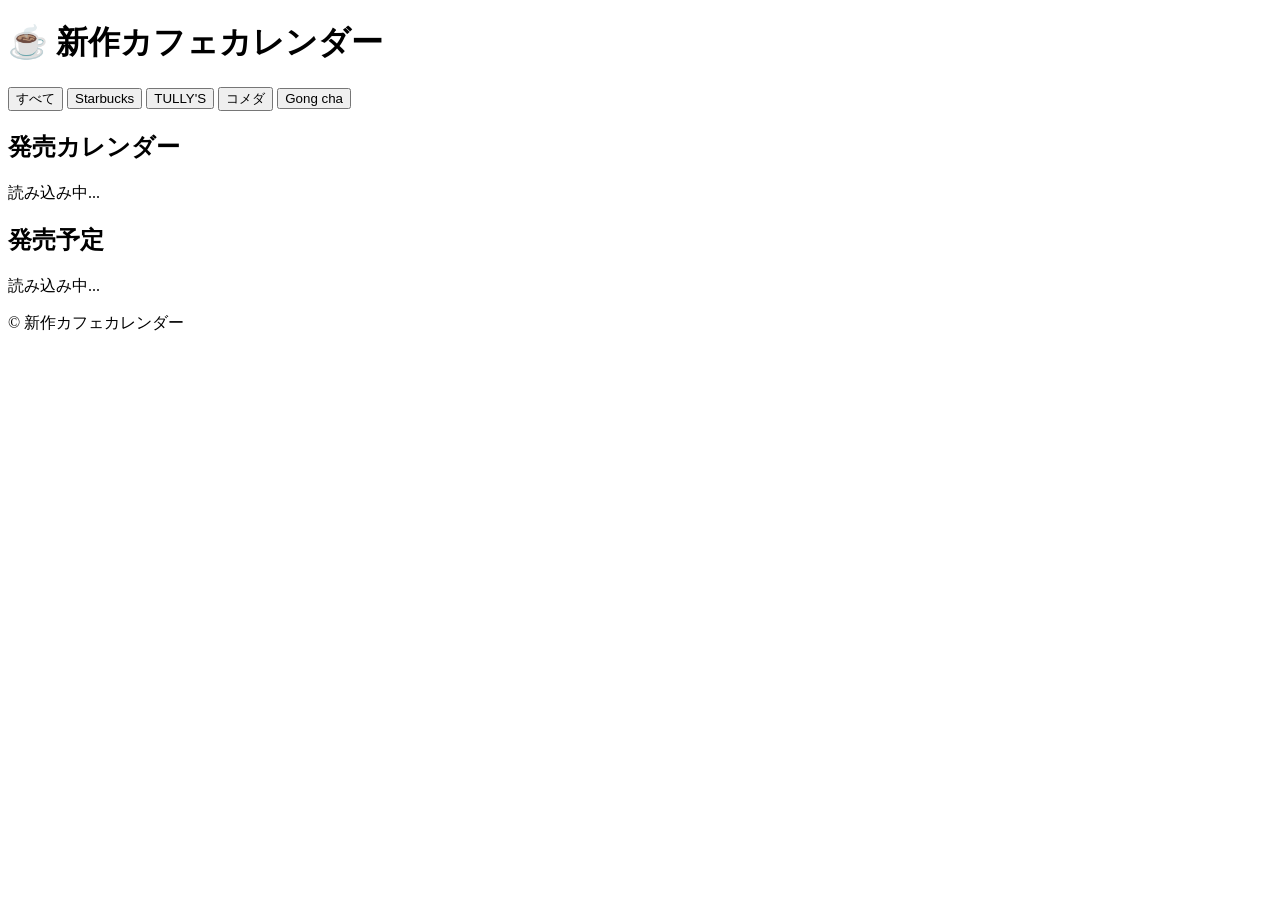
==== index.html @ 149efbc5 "Add index.html" ====
<!DOCTYPE html>
<html lang="ja">
<head>
    <meta charset="UTF-8">
    <meta name="viewport" content="width=device-width, initial-scale=1.0">
    <title>新作カフェカレンダー</title>
    <link rel="stylesheet" href="style.css">
</head>
<body>

<header>
    <h1>☕ 新作カフェカレンダー</h1>
</header>

<section class="filters">
    <button class="filter-btn active">すべて</button>
    <button class="filter-btn">Starbucks</button>
    <button class="filter-btn">TULLY'S</button>
    <button class="filter-btn">コメダ</button>
    <button class="filter-btn">Gong cha</button>
</section>

<main>

    <section class="calendar-section">
        <h2>発売カレンダー</h2>

        <div id="calendar">
            読み込み中...
        </div>
    </section>

    <section class="upcoming-section">
        <h2>発売予定</h2>

        <div id="upcoming-list">
            読み込み中...
        </div>
    </section>

</main>

<footer>
    <p>© 新作カフェカレンダー</p>
</footer>

<script src="script.js"></script>

</body>
</html>
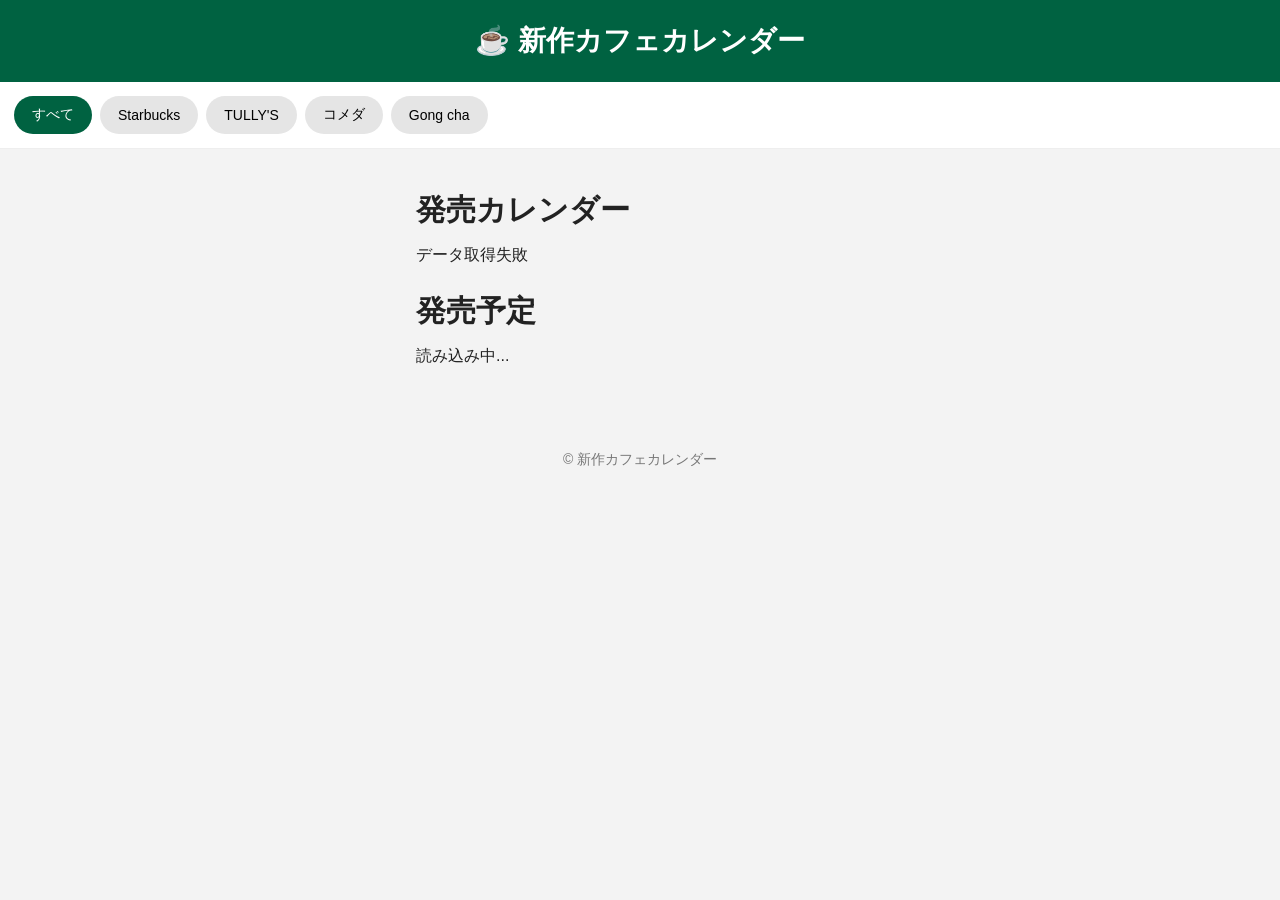
==== commit bfe2aca2: "Update index.html" ====
--- a/index.html
+++ b/index.html
@@ -13,11 +13,40 @@
 </header>
 
 <section class="filters">
-    <button class="filter-btn active">すべて</button>
-    <button class="filter-btn">Starbucks</button>
-    <button class="filter-btn">TULLY'S</button>
-    <button class="filter-btn">コメダ</button>
-    <button class="filter-btn">Gong cha</button>
+    <button
+        class="filter-btn active"
+        data-brand="all"
+    >
+        すべて
+    </button>
+
+    <button
+        class="filter-btn"
+        data-brand="Starbucks"
+    >
+        Starbucks
+    </button>
+
+    <button
+        class="filter-btn"
+        data-brand="TULLY'S"
+    >
+        TULLY'S
+    </button>
+
+    <button
+        class="filter-btn"
+        data-brand="コメダ"
+    >
+        コメダ
+    </button>
+
+    <button
+        class="filter-btn"
+        data-brand="Gong cha"
+    >
+        Gong cha
+    </button>
 </section>
 
 <main>
--- a/style.css
+++ b/style.css
@@ -0,0 +1,110 @@
+* {
+    box-sizing: border-box;
+}
+
+body {
+    margin: 0;
+    font-family:
+        -apple-system,
+        BlinkMacSystemFont,
+        "Segoe UI",
+        sans-serif;
+    background: #f3f3f3;
+    color: #222;
+}
+
+header {
+    background: #006241;
+    color: white;
+    text-align: center;
+    padding: 22px 16px;
+    position: sticky;
+    top: 0;
+    z-index: 100;
+}
+
+header h1 {
+    margin: 0;
+    font-size: 28px;
+    font-weight: bold;
+}
+
+.filters {
+    display: flex;
+    gap: 8px;
+    overflow-x: auto;
+    padding: 14px;
+    background: white;
+    position: sticky;
+    top: 78px;
+    z-index: 99;
+    border-bottom: 1px solid #eee;
+}
+
+.filters::-webkit-scrollbar {
+    display: none;
+}
+
+.filter-btn {
+    border: none;
+    border-radius: 999px;
+    padding: 10px 18px;
+    cursor: pointer;
+    background: #e5e5e5;
+    white-space: nowrap;
+    font-size: 14px;
+    transition: 0.2s;
+}
+
+.filter-btn.active {
+    background: #006241;
+    color: white;
+}
+
+main {
+    max-width: 480px;
+    margin: auto;
+    padding: 16px;
+}
+
+.calendar-section,
+.upcoming-section {
+    margin-bottom: 24px;
+}
+
+.calendar-section h2,
+.upcoming-section h2 {
+    margin-bottom: 14px;
+    font-size: 30px;
+}
+
+#calendar {
+    display: flex;
+    flex-direction: column;
+    gap: 24px;
+}
+
+#upcoming-list {
+    display: flex;
+    flex-direction: column;
+    gap: 12px;
+}
+
+footer {
+    text-align: center;
+    padding: 30px 20px;
+    color: #777;
+    font-size: 14px;
+}
+
+@media screen and (max-width: 480px) {
+
+    header h1 {
+        font-size: 24px;
+    }
+
+    .calendar-section h2,
+    .upcoming-section h2 {
+        font-size: 28px;
+    }
+}
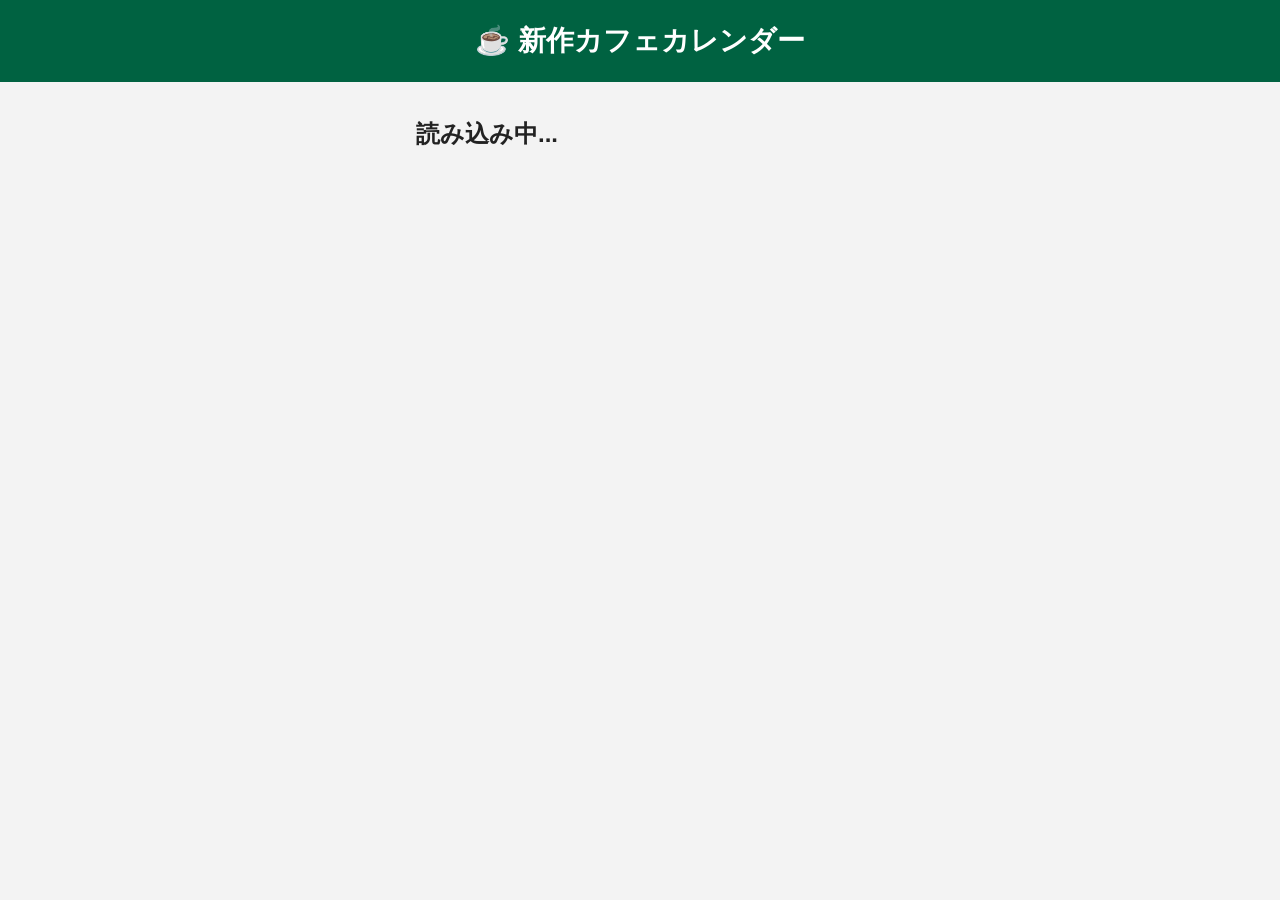
==== commit b83b847e: "Update index.html" ====
--- a/index.html
+++ b/index.html
@@ -2,78 +2,41 @@
 <html lang="ja">
 <head>
     <meta charset="UTF-8">
-    <meta name="viewport" content="width=device-width, initial-scale=1.0">
-    <title>新作カフェカレンダー</title>
-    <link rel="stylesheet" href="style.css">
+    <meta
+        name="viewport"
+        content="width=device-width,
+        initial-scale=1.0"
+    >
+
+    <title>商品詳細</title>
+
+    <link
+        rel="stylesheet"
+        href="style.css"
+    >
 </head>
+
 <body>
 
 <header>
-    <h1>☕ 新作カフェカレンダー</h1>
+    <h1>
+        ☕ 新作カフェカレンダー
+    </h1>
 </header>
-
-<section class="filters">
-    <button
-        class="filter-btn active"
-        data-brand="all"
-    >
-        すべて
-    </button>
-
-    <button
-        class="filter-btn"
-        data-brand="Starbucks"
-    >
-        Starbucks
-    </button>
-
-    <button
-        class="filter-btn"
-        data-brand="TULLY'S"
-    >
-        TULLY'S
-    </button>
-
-    <button
-        class="filter-btn"
-        data-brand="コメダ"
-    >
-        コメダ
-    </button>
-
-    <button
-        class="filter-btn"
-        data-brand="Gong cha"
-    >
-        Gong cha
-    </button>
-</section>
 
 <main>
 
-    <section class="calendar-section">
-        <h2>発売カレンダー</h2>
+    <div id="detail-container">
 
-        <div id="calendar">
+        <h2>
             読み込み中...
-        </div>
-    </section>
+        </h2>
 
-    <section class="upcoming-section">
-        <h2>発売予定</h2>
-
-        <div id="upcoming-list">
-            読み込み中...
-        </div>
-    </section>
+    </div>
 
 </main>
 
-<footer>
-    <p>© 新作カフェカレンダー</p>
-</footer>
-
-<script src="script.js"></script>
+<script src="detail.js"></script>
 
 </body>
 </html>
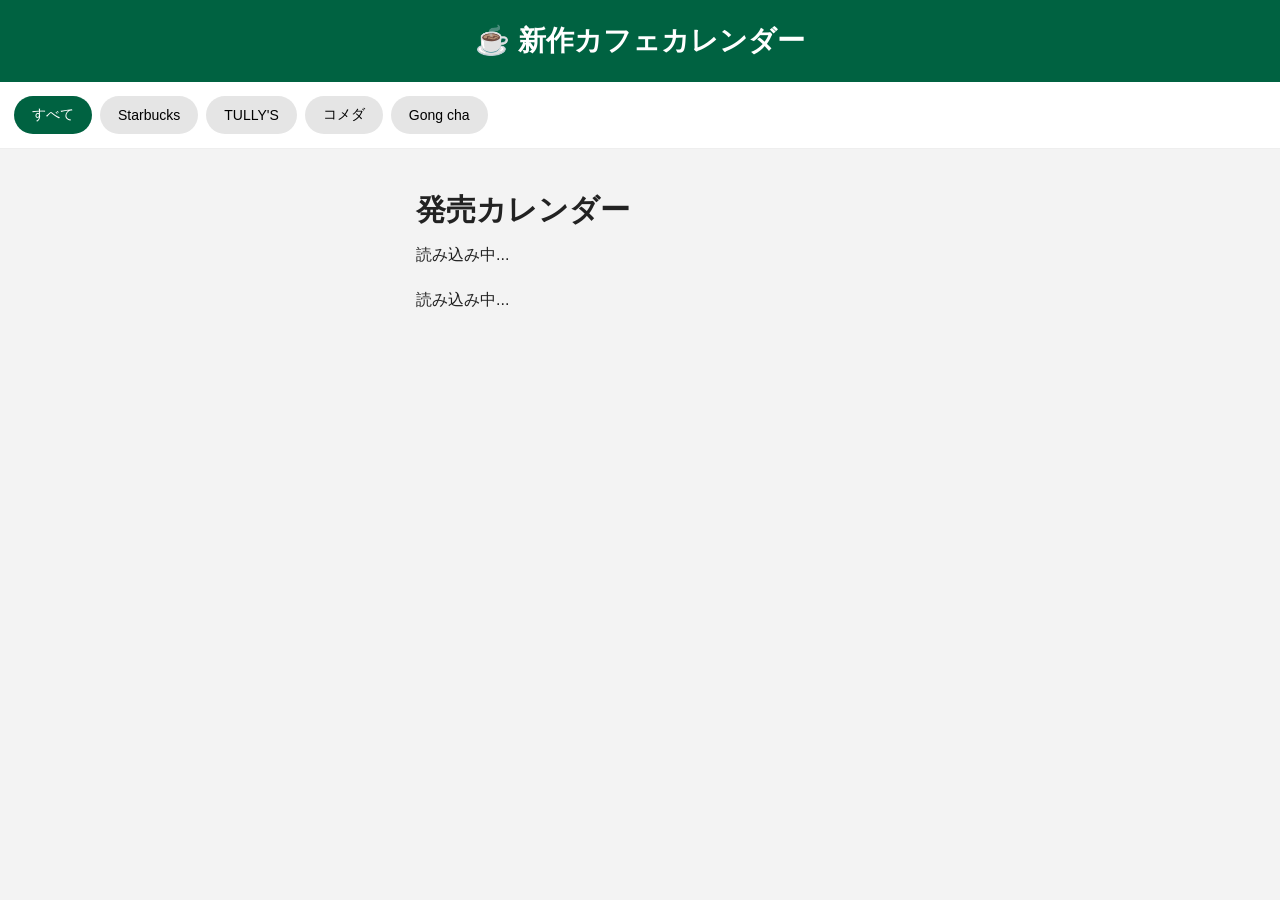
==== commit a433a1dc: "Update index.html" ====
--- a/index.html
+++ b/index.html
@@ -2,13 +2,16 @@
 <html lang="ja">
 <head>
     <meta charset="UTF-8">
+
     <meta
         name="viewport"
         content="width=device-width,
         initial-scale=1.0"
     >
 
-    <title>商品詳細</title>
+    <title>
+        新作カフェカレンダー
+    </title>
 
     <link
         rel="stylesheet"
@@ -24,19 +27,74 @@
     </h1>
 </header>
 
+<section class="filters">
+
+    <button
+        class="filter-btn active"
+        data-brand="all"
+    >
+        すべて
+    </button>
+
+    <button
+        class="filter-btn"
+        data-brand="Starbucks"
+    >
+        Starbucks
+    </button>
+
+    <button
+        class="filter-btn"
+        data-brand="TULLY'S"
+    >
+        TULLY'S
+    </button>
+
+    <button
+        class="filter-btn"
+        data-brand="コメダ"
+    >
+        コメダ
+    </button>
+
+    <button
+        class="filter-btn"
+        data-brand="Gong cha"
+    >
+        Gong cha
+    </button>
+
+</section>
+
 <main>
 
-    <div id="detail-container">
+    <section
+        class="calendar-section"
+    >
 
         <h2>
-            読み込み中...
+            発売カレンダー
         </h2>
 
-    </div>
+        <div id="calendar">
+            読み込み中...
+        </div>
+
+    </section>
+
+    <section
+        class="upcoming-section"
+    >
+
+        <div id="upcoming-list">
+            読み込み中...
+        </div>
+
+    </section>
 
 </main>
 
-<script src="detail.js"></script>
+<script src="script.js"></script>
 
 </body>
 </html>
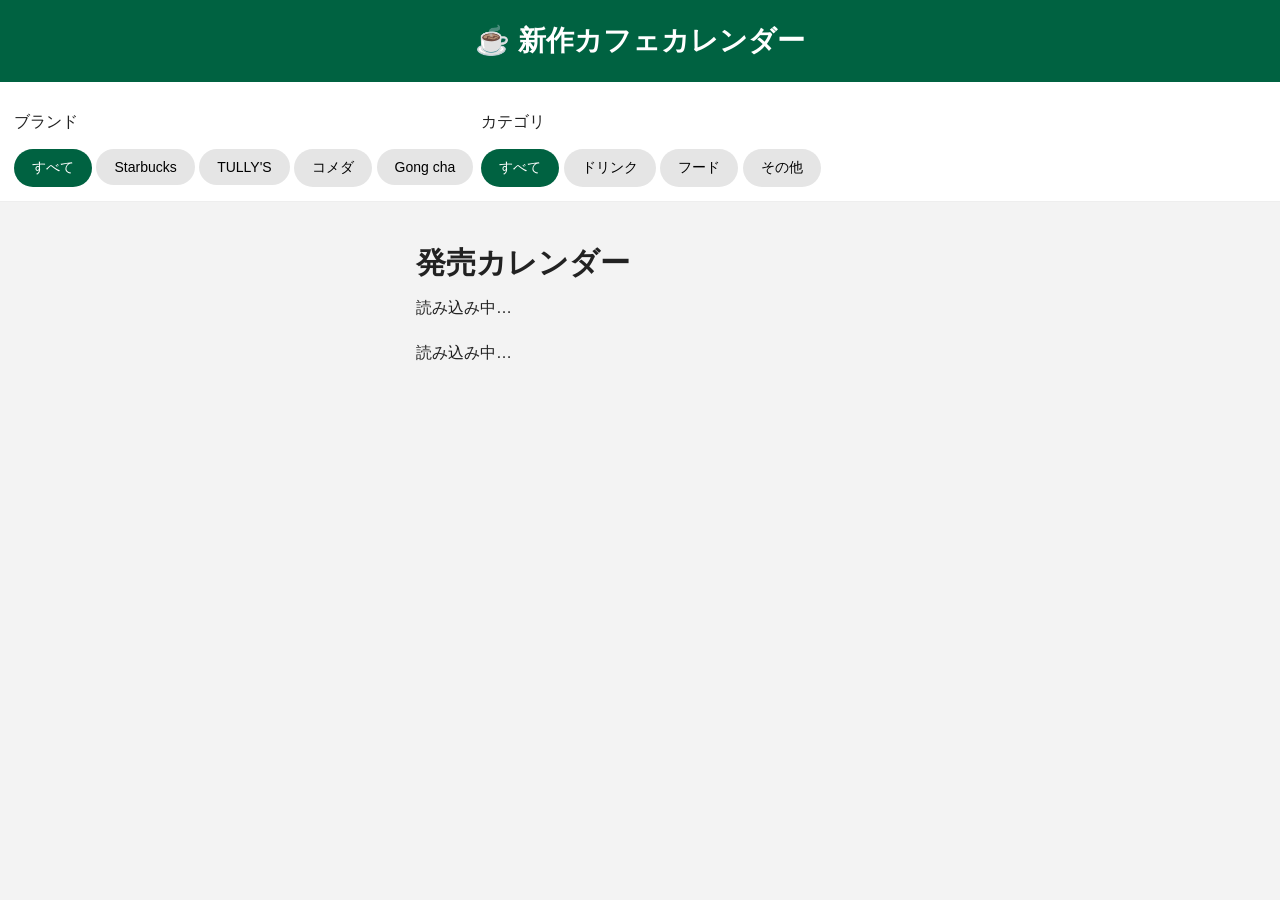
==== commit a5b0b914: "Add category filters" ====
--- a/index.html
+++ b/index.html
@@ -1,100 +1,38 @@
-<!DOCTYPE html>
+<!doctype html>
 <html lang="ja">
 <head>
-    <meta charset="UTF-8">
-
-    <meta
-        name="viewport"
-        content="width=device-width,
-        initial-scale=1.0"
-    >
-
-    <title>
-        新作カフェカレンダー
-    </title>
-
-    <link
-        rel="stylesheet"
-        href="style.css"
-    >
+  <meta charset="utf-8">
+  <meta name="viewport" content="width=device-width, initial-scale=1">
+  <title>新作カフェカレンダー</title>
+  <link rel="stylesheet" href="style.css">
 </head>
-
 <body>
-
-<header>
-    <h1>
-        ☕ 新作カフェカレンダー
-    </h1>
-</header>
-
-<section class="filters">
-
-    <button
-        class="filter-btn active"
-        data-brand="all"
-    >
-        すべて
-    </button>
-
-    <button
-        class="filter-btn"
-        data-brand="Starbucks"
-    >
-        Starbucks
-    </button>
-
-    <button
-        class="filter-btn"
-        data-brand="TULLY'S"
-    >
-        TULLY'S
-    </button>
-
-    <button
-        class="filter-btn"
-        data-brand="コメダ"
-    >
-        コメダ
-    </button>
-
-    <button
-        class="filter-btn"
-        data-brand="Gong cha"
-    >
-        Gong cha
-    </button>
-
-</section>
-
-<main>
-
-    <section
-        class="calendar-section"
-    >
-
-        <h2>
-            発売カレンダー
-        </h2>
-
-        <div id="calendar">
-            読み込み中...
-        </div>
-
-    </section>
-
-    <section
-        class="upcoming-section"
-    >
-
-        <div id="upcoming-list">
-            読み込み中...
-        </div>
-
-    </section>
-
-</main>
-
-<script src="script.js"></script>
-
+  <header><h1>☕ 新作カフェカレンダー</h1></header>
+  <section class="filters" aria-label="商品を絞り込む">
+    <div class="filter-group">
+      <p class="filter-label">ブランド</p>
+      <div class="filter-options" role="group" aria-label="ブランド">
+        <button class="filter-btn active" type="button" data-filter-type="brand" data-filter-value="all">すべて</button>
+        <button class="filter-btn" type="button" data-filter-type="brand" data-filter-value="Starbucks">Starbucks</button>
+        <button class="filter-btn" type="button" data-filter-type="brand" data-filter-value="TULLY'S">TULLY'S</button>
+        <button class="filter-btn" type="button" data-filter-type="brand" data-filter-value="コメダ">コメダ</button>
+        <button class="filter-btn" type="button" data-filter-type="brand" data-filter-value="Gong cha">Gong cha</button>
+      </div>
+    </div>
+    <div class="filter-group">
+      <p class="filter-label">カテゴリ</p>
+      <div class="filter-options" role="group" aria-label="カテゴリ">
+        <button class="filter-btn active" type="button" data-filter-type="category" data-filter-value="all">すべて</button>
+        <button class="filter-btn" type="button" data-filter-type="category" data-filter-value="drink">ドリンク</button>
+        <button class="filter-btn" type="button" data-filter-type="category" data-filter-value="food">フード</button>
+        <button class="filter-btn" type="button" data-filter-type="category" data-filter-value="other">その他</button>
+      </div>
+    </div>
+  </section>
+  <main>
+    <section class="calendar-section"><h2>発売カレンダー</h2><div id="calendar">読み込み中…</div></section>
+    <section class="upcoming-section"><div id="upcoming-list">読み込み中…</div></section>
+  </main>
+  <script src="script.js"></script>
 </body>
 </html>
